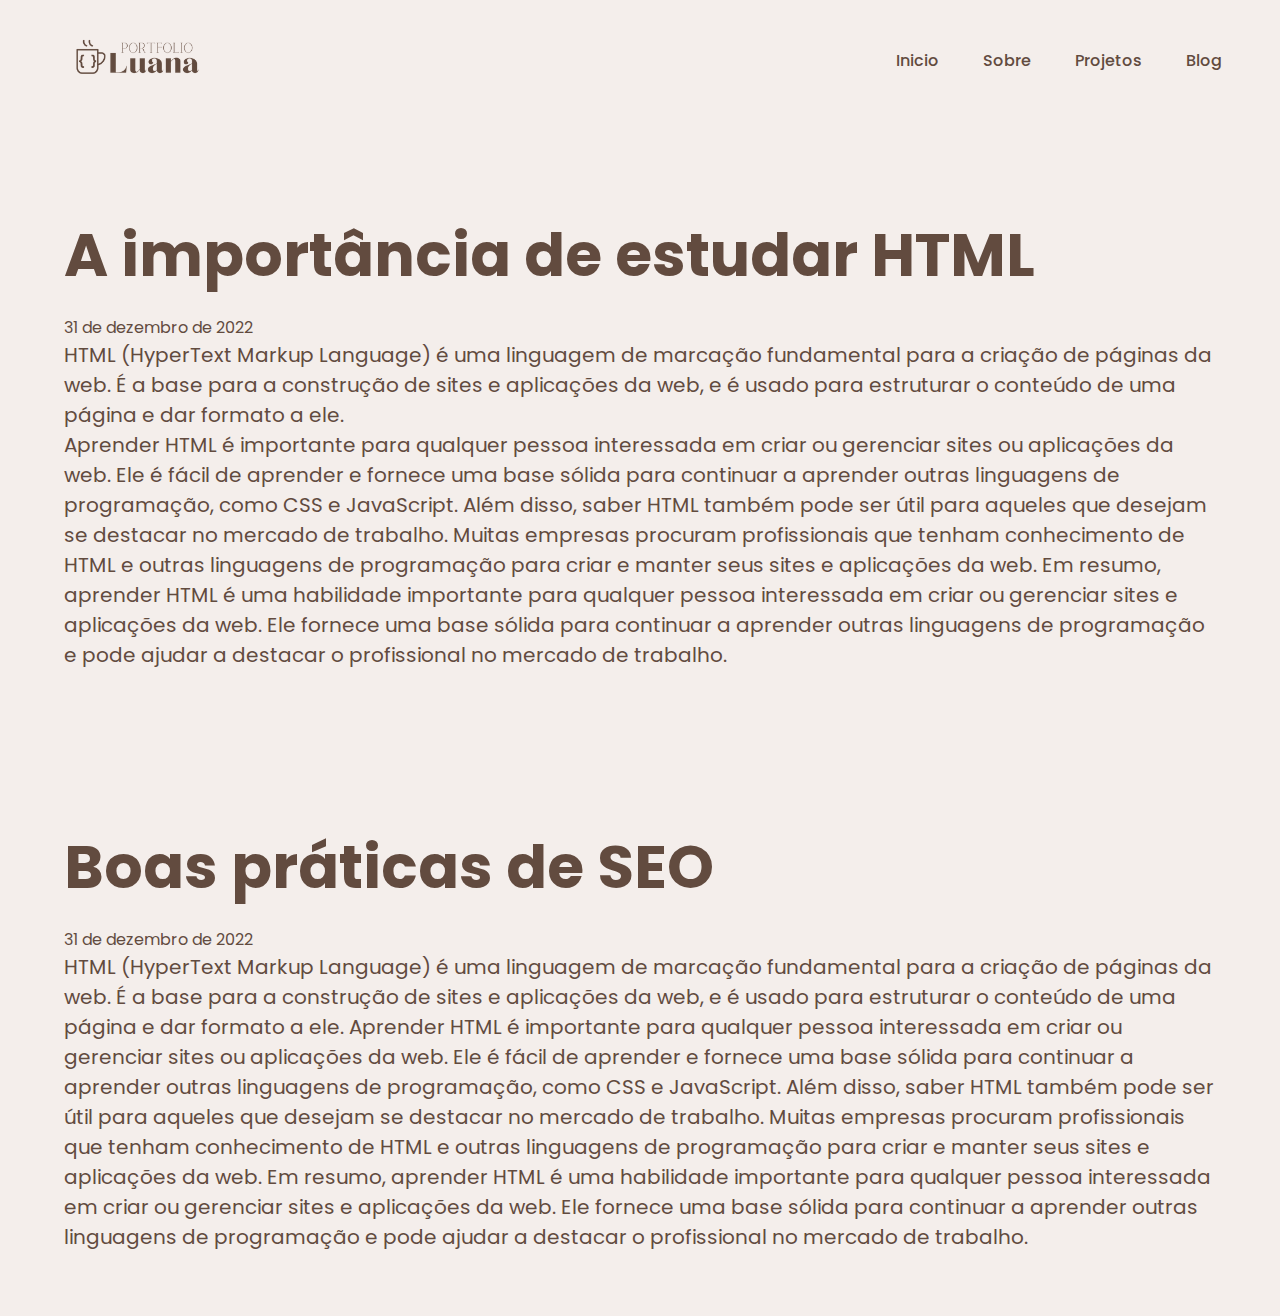
==== blog.html @ dd0d5ee2 "criando blog" ====
<!DOCTYPE html>
<html lang="pt-Br">
<head>
    <meta charset="UTF-8">
    <meta http-equiv="X-UA-Compatible" content="IE=edge">
    <meta name="viewport" content="width=device-width, initial-scale=1.0">
    <title>Luana Portfolio</title>
    <link rel="stylesheet" href="/assets/css/style.css">
    <link rel="stylesheet" href="https://unicons.iconscout.com/release/v4.0.0/css/line.css">
</head>

<body>
    <div class="container-blog">
        <header>
            <a href="index.html"><img src="assets/img/logo.png" alt="Logo" class="logo"></a>
                <nav>
                    <ul class="nav__links">
                        <li>
                            <a href="/index.html">Inicio</a>
                        </li>
                        <li>
                            <a href="/sobre.html">Sobre</a>
                        </li>
                        <li>
                            <a href="/projetos.html">Projetos</a>
                        </li>
                        <li>
                            <a href="/blog.html">Blog</a>
                        </li>
                    </ul>
                </nav>
        </header>

        <section class="content" id="conteudo">
            <section class="texto-content">
                <h1>A importância de estudar HTML</h1>
                <time datetime="2022-12-31" class="data">31 de dezembro de 2022</time>
                <p>HTML (HyperText Markup Language) é uma linguagem de marcação fundamental para a criação de páginas da web. É a base para a construção de sites e aplicações da web, e é usado para estruturar o conteúdo de uma página e dar formato a ele.

                <p>Aprender HTML é importante para qualquer pessoa interessada em criar ou gerenciar sites ou aplicações da web. Ele é fácil de aprender e fornece uma base sólida para continuar a aprender outras linguagens de programação, como CSS e JavaScript.              
                Além disso, saber HTML também pode ser útil para aqueles que desejam se destacar no mercado de trabalho. Muitas empresas procuram profissionais que tenham conhecimento de HTML e outras linguagens de programação para criar e manter seus sites e aplicações da web.
                Em resumo, aprender HTML é uma habilidade importante para qualquer pessoa interessada em criar ou gerenciar sites e aplicações da web. Ele fornece uma base sólida para continuar a aprender outras linguagens de programação e pode ajudar a destacar o profissional no mercado de trabalho.
                </p>
            </section>
            <section class="texto-content">
                <h1>Boas práticas de SEO</h1>
                <time datetime="2022-12-31" class="data">31 de dezembro de 2022</time>
                <p>HTML (HyperText Markup Language) é uma linguagem de marcação fundamental para a criação de páginas da web. É a base para a construção de sites e aplicações da web, e é usado para estruturar o conteúdo de uma página e dar formato a ele.
                        Aprender HTML é importante para qualquer pessoa interessada em criar ou gerenciar sites ou aplicações da web. Ele é fácil de aprender e fornece uma base sólida para continuar a aprender outras linguagens de programação, como CSS e JavaScript.                      
                        Além disso, saber HTML também pode ser útil para aqueles que desejam se destacar no mercado de trabalho. Muitas empresas procuram profissionais que tenham conhecimento de HTML e outras linguagens de programação para criar e manter seus sites e aplicações da web.           
                        Em resumo, aprender HTML é uma habilidade importante para qualquer pessoa interessada em criar ou gerenciar sites e aplicações da web. Ele fornece uma base sólida para continuar a aprender outras linguagens de programação e pode ajudar a destacar o profissional no mercado de trabalho.
                </p>
            </section>
        </section>
    </div>
    
    <footer>
        <div class="social-links">
            <a href="https://www.linkedin.com/in/luanasantosmeira/"><i class="uil uil-linkedin"></i></a>
            <a href="https://github.com/tunglna"><i class="uil uil-github"></i></a>
            <a href="https://twitter.com/tunglna"><i class="uil uil-twitter"></i></a>
        </div>
    </footer>
</body>

</html>
---- assets/css/style.css ----
@import url('https://fonts.googleapis.com/css2?family=Poppins:ital,wght@0,400;0,500;1,300&display=swap');

* {
    margin: 0;
    padding: 0;
    font-family: Poppins, sans-serif;
}

body {
    background-size: cover;
}
/*--------------------CORPO DO SITE------------------------*/
.container {
    width: 100vw;
    height: 100vh;
    background-color: #F4EEEB;
}
.container-blog {
    background-color: #F4EEEB;
}
/*--------------------TAMANHO DA LOGO------------------------*/
.logo {
    width: 200px;
}

/*--------------------MEDIA QUERIE DA LOGO------------------------*/
@media screen and (max-width:375px) {
    .logo {
        width: 50%;
    }
}

/*--------------------NAVEGAÇÃO DE PÁGINAS------------------------*/

li, a {
    font-weight: 500;
    font-size: 16px;
    color:#624b3f;
    text-decoration: none;
}

header {
    display: flex;
    justify-content: space-between;
    align-items: center;
    padding: 30px 3%;
}

.nav__links {
    list-style: none;
}

.nav__links li {
    display: inline-block;
    padding: 0px 20px;
} 

.nav__links a {
    transform: all 0.3s ease 0s;
}

.nav__links a:hover {
    color: #838281;
}


/*--------------------CORPO DO SITE------------------------*/

.content {
    display: flex;
    justify-content: space-around;
    align-items: flex-end;
}

/*--------------------BLOG------------------------*/

.data {
    color: #624b3f;
}

#conteudo {
    flex-direction: column;

}

/*--------------------TEXTO PRINCIPAL NO CORPO DO SITE------------------------*/

.texto-content h1 {
    font-size: 60px;
    font-weight: 100px;
    margin-top: 24px;
    margin-bottom: 15px;
    color: #624b3f;
}

.texto-content p {
    font-size: 20px;
    color: #624b3f;
}

.texto-content {
    margin: 5% 5% 5% 5%;
}

/*--------------------ICONES DO TEXTO PRINCIPAL------------------------*/

.arrow-icons {
    margin-top: 40px;
    display: flex;
}

.arrow-icons img {
    width: 40px;
    margin-right: 24px;
}

/*--------------------IMAGEM QUE FICA NO CORPO DO SITE------------------------*/

.feature-img {
    height: 300px;
}

/*--------------------RODAPÉ------------------------*/

footer {
    background-color: #F4EEEB;
}

.social-links {
    display: flex;
    align-items: center;
    justify-content: center;
}

.social-links a {
    text-decoration: none;
    color: #624b3f;
    font-size: 30px;
}

/*--------------------SUB-SEÇÕES DO SITE------------------------*/

.container-projeto {
    display: flex;
    font-size: 100%;
    justify-content: space-evenly;
}


/*--------------------SOBRE------------------------*/

.container-sobre {
    display: flex;
    align-items: center;
    justify-content: center;
    flex-direction: column-reverse;
}

.texto-sobre {
    width: 600px;
    padding: 2%;
    display: flex;
    flex-direction: column;
    align-items: center;
    text-align: center;
    color: #624b3f;
}

@media (max-width: 700px) {
    .texto-sobre {
        width: 500px;
    }
}

.imagem-sobre {
    width: 350px;
}
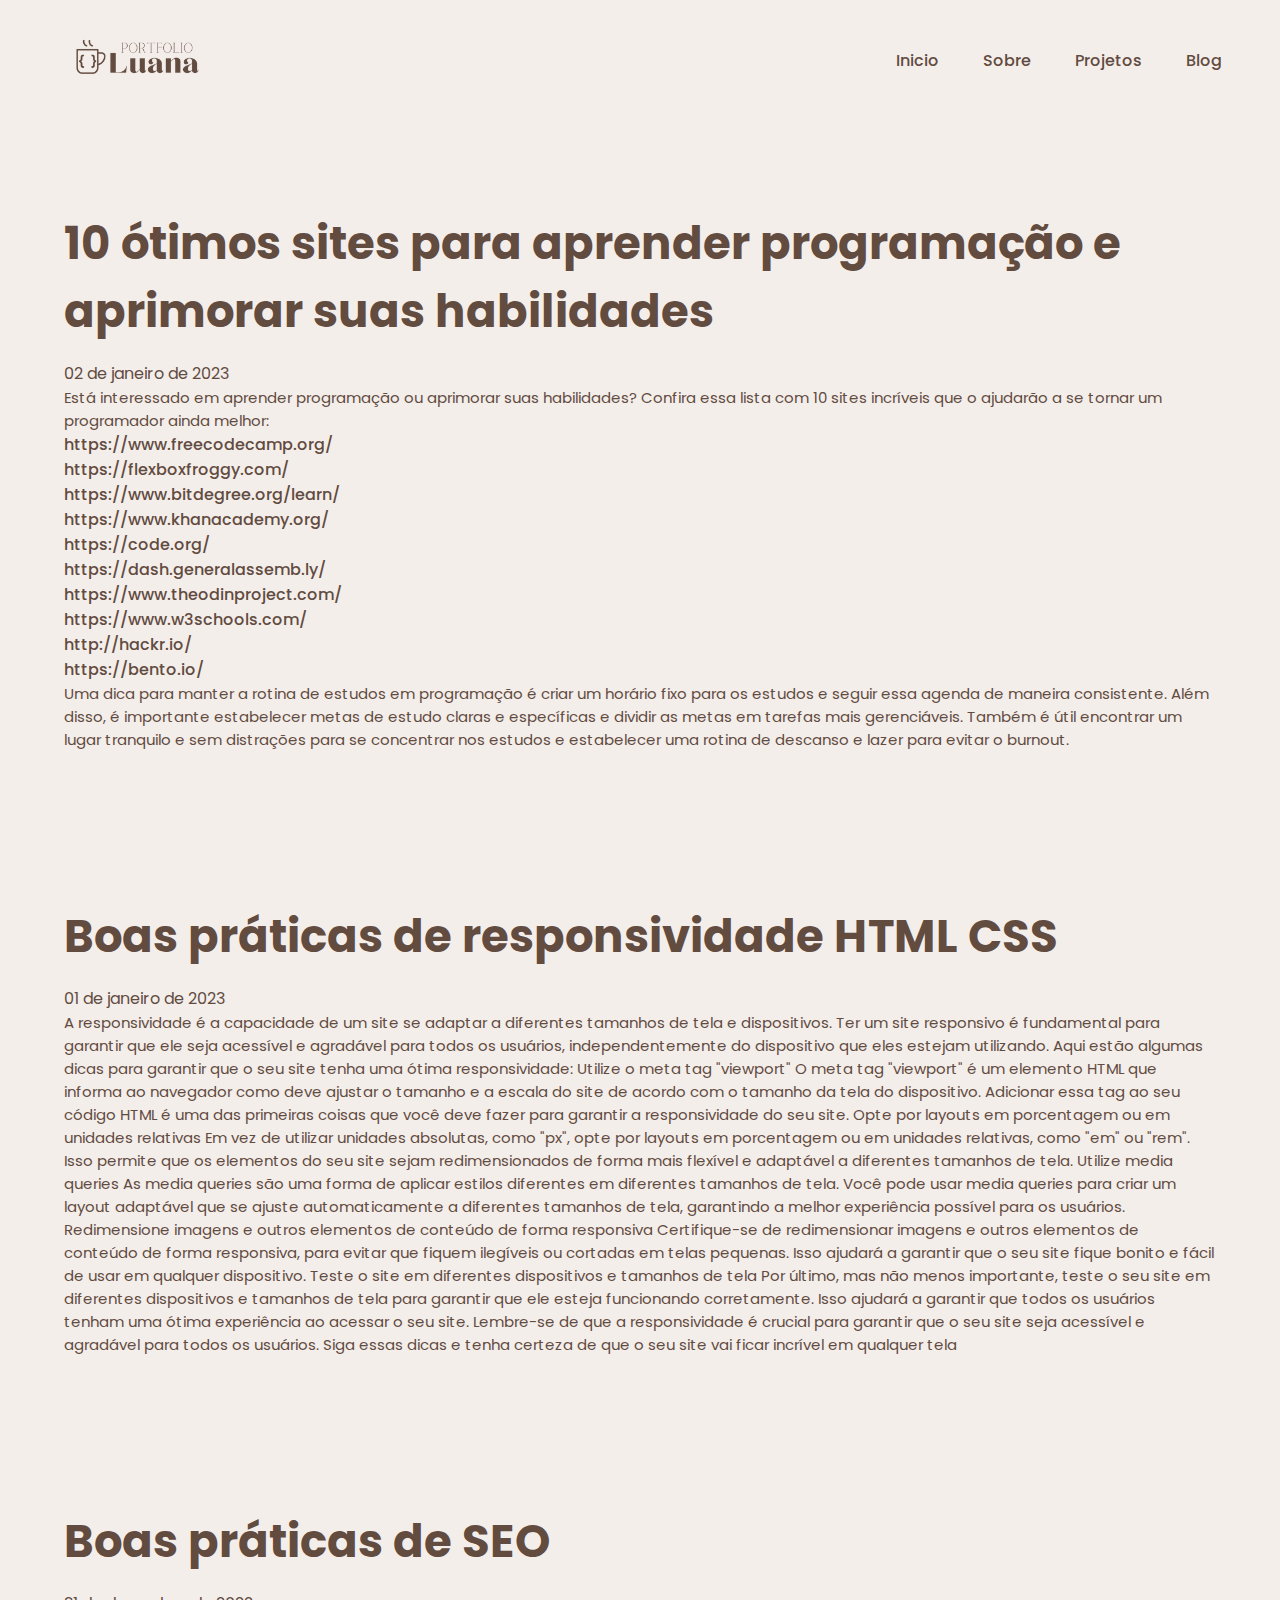
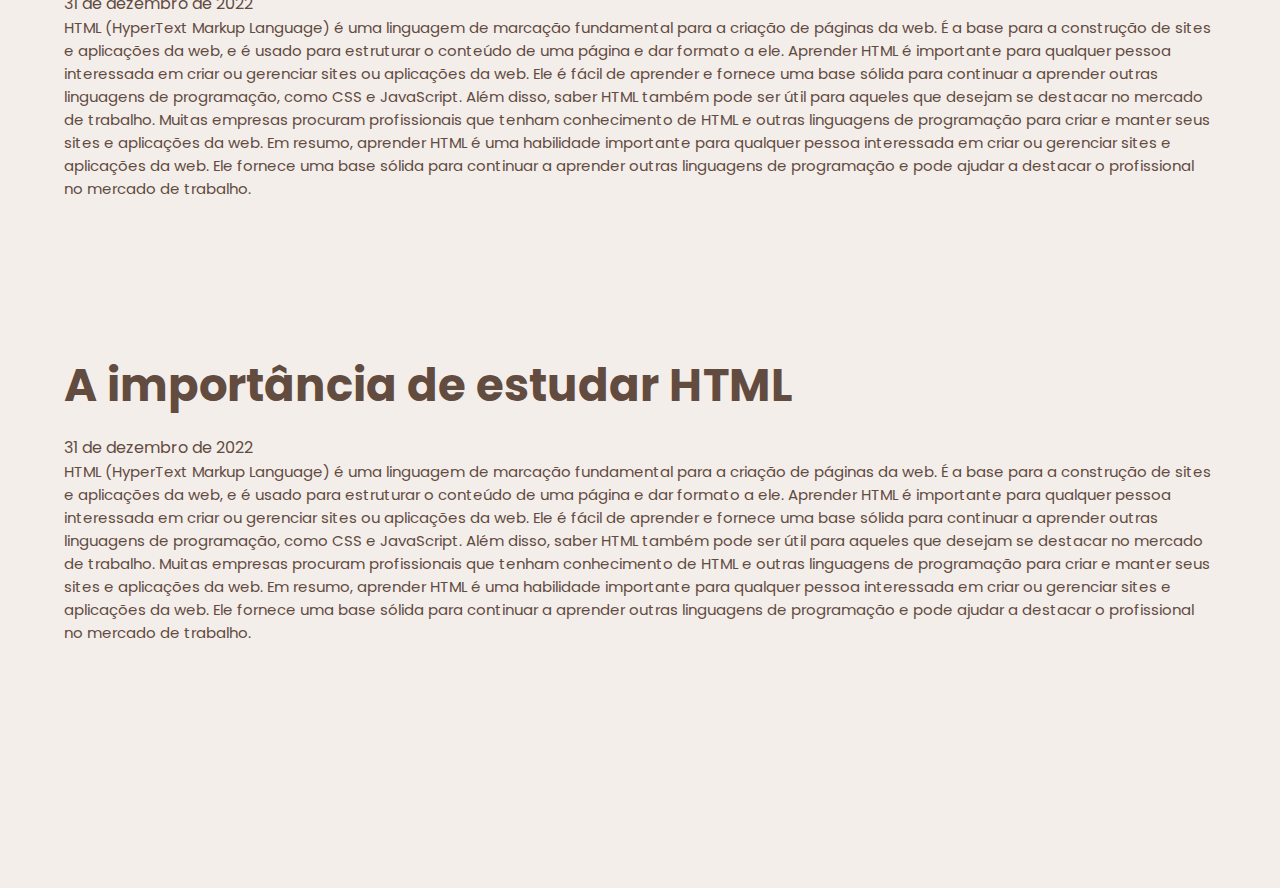
==== commit f0d07e5b: "post blog" ====
--- a/blog.html
+++ b/blog.html
@@ -7,6 +7,7 @@
     <title>Luana Portfolio</title>
     <link rel="stylesheet" href="/assets/css/style.css">
     <link rel="stylesheet" href="https://unicons.iconscout.com/release/v4.0.0/css/line.css">
+    <link rel="shortcut icon" href="assets/img/img.png" type="image/x-icon">
 </head>
 
 <body>
@@ -31,34 +32,105 @@
                 </nav>
         </header>
 
-        <section class="content" id="conteudo">
-            <section class="texto-content">
-                <h1>A importância de estudar HTML</h1>
+        <div class="content-blog">
+
+            <div class="texto-content">
+                <a href="/blog/dicas-sites-estudar.html"><h1>10 ótimos sites para aprender programação e aprimorar suas habilidades</h1></a>
+                <time datetime="2023-01-02" class="data">02 de janeiro de 2023</time>
+                <p class="p-blog">
+                    Está interessado em aprender programação ou aprimorar suas habilidades? Confira essa lista com 10 sites incríveis que o ajudarão a se tornar um programador ainda melhor:
+                            
+                    <ul>
+                        <li>
+                            <a href="https://www.freecodecamp.org/" target="_blank">https://www.freecodecamp.org/</a>
+                        </li>
+                        <li>
+                            <a href="https://flexboxfroggy.com/" target="_blank">https://flexboxfroggy.com/</a>
+                        </li>
+                        <li>
+                            <a href="https://www.bitdegree.org/learn/" target="_blank">https://www.bitdegree.org/learn/</a>
+                        </li>
+                        <li>
+                            <a href="https://www.khanacademy.org/" target="_blank">https://www.khanacademy.org/</a>
+                        </li>
+                        <li>
+                            <a href="https://code.org/" target="_blank">https://code.org/</a>
+                        </li>
+                        <li>    
+                            <a href="https://dash.generalassemb.ly/" target="_blank">https://dash.generalassemb.ly/</a>
+                        </li>
+                        <li>
+                            <a href="https://www.theodinproject.com/" target="_blank">https://www.theodinproject.com/</a>
+                        </li>
+                        <li>
+                            <a href="https://www.w3schools.com/" target="_blank">https://www.w3schools.com/</a>
+                        </li>
+                        <li>
+                            <a href="http://hackr.io/" target="_blank">http://hackr.io/</a>
+                        </li>
+                        <li>
+                            <a href="https://bento.io/" target="_blank">https://bento.io/</a>
+                        </li>
+                    </ul>
+                <p class="p-blog">
+                Uma dica para manter a rotina de estudos em programação é criar um horário fixo para os estudos e seguir essa agenda de maneira consistente. Além disso, é importante estabelecer metas de estudo claras e específicas e dividir as metas em tarefas mais gerenciáveis. Também é útil encontrar um lugar tranquilo e sem distrações para se concentrar nos estudos e estabelecer uma rotina de descanso e lazer para evitar o burnout.
+                </p>
+            </div>
+
+            <div class="texto-content">
+                <a href="/blog/responsividade-HTML-CSS.html"><h1>Boas práticas de responsividade HTML CSS</h1></a>
+                <time datetime="2023-01-01" class="data">01 de janeiro de 2023</time>
+                <p class="p-blog">
+                    A responsividade é a capacidade de um site se adaptar a diferentes tamanhos de tela e dispositivos. Ter um site responsivo é fundamental para garantir que ele seja acessível e agradável para todos os usuários, independentemente do dispositivo que eles estejam utilizando.
+
+                    Aqui estão algumas dicas para garantir que o seu site tenha uma ótima responsividade:
+                    
+                    Utilize o meta tag "viewport"
+                    O meta tag "viewport" é um elemento HTML que informa ao navegador como deve ajustar o tamanho e a escala do site de acordo com o tamanho da tela do dispositivo. Adicionar essa tag ao seu código HTML é uma das primeiras coisas que você deve fazer para garantir a responsividade do seu site.
+                    
+                    Opte por layouts em porcentagem ou em unidades relativas
+                    Em vez de utilizar unidades absolutas, como "px", opte por layouts em porcentagem ou em unidades relativas, como "em" ou "rem". Isso permite que os elementos do seu site sejam redimensionados de forma mais flexível e adaptável a diferentes tamanhos de tela.
+                    
+                    Utilize media queries
+                    As media queries são uma forma de aplicar estilos diferentes em diferentes tamanhos de tela. Você pode usar media queries para criar um layout adaptável que se ajuste automaticamente a diferentes tamanhos de tela, garantindo a melhor experiência possível para os usuários.
+                    
+                    Redimensione imagens e outros elementos de conteúdo de forma responsiva
+                    Certifique-se de redimensionar imagens e outros elementos de conteúdo de forma responsiva, para evitar que fiquem ilegíveis ou cortadas em telas pequenas. Isso ajudará a garantir que o seu site fique bonito e fácil de usar em qualquer dispositivo.
+                    
+                    Teste o site em diferentes dispositivos e tamanhos de tela
+                    Por último, mas não menos importante, teste o seu site em diferentes dispositivos e tamanhos de tela para garantir que ele esteja funcionando corretamente. Isso ajudará a garantir que todos os usuários tenham uma ótima experiência ao acessar o seu site.
+                    
+                    Lembre-se de que a responsividade é crucial para garantir que o seu site seja acessível e agradável para todos os usuários. Siga essas dicas e tenha certeza de que o seu site vai ficar incrível em qualquer tela
+                </p>
+            </div>
+
+            <div class="texto-content">
+                <a href="/blog/boas-praticas-de-seo.html"><h1>Boas práticas de SEO</h1></a>
                 <time datetime="2022-12-31" class="data">31 de dezembro de 2022</time>
-                <p>HTML (HyperText Markup Language) é uma linguagem de marcação fundamental para a criação de páginas da web. É a base para a construção de sites e aplicações da web, e é usado para estruturar o conteúdo de uma página e dar formato a ele.
-
-                <p>Aprender HTML é importante para qualquer pessoa interessada em criar ou gerenciar sites ou aplicações da web. Ele é fácil de aprender e fornece uma base sólida para continuar a aprender outras linguagens de programação, como CSS e JavaScript.              
-                Além disso, saber HTML também pode ser útil para aqueles que desejam se destacar no mercado de trabalho. Muitas empresas procuram profissionais que tenham conhecimento de HTML e outras linguagens de programação para criar e manter seus sites e aplicações da web.
-                Em resumo, aprender HTML é uma habilidade importante para qualquer pessoa interessada em criar ou gerenciar sites e aplicações da web. Ele fornece uma base sólida para continuar a aprender outras linguagens de programação e pode ajudar a destacar o profissional no mercado de trabalho.
-                </p>
-            </section>
-            <section class="texto-content">
-                <h1>Boas práticas de SEO</h1>
-                <time datetime="2022-12-31" class="data">31 de dezembro de 2022</time>
-                <p>HTML (HyperText Markup Language) é uma linguagem de marcação fundamental para a criação de páginas da web. É a base para a construção de sites e aplicações da web, e é usado para estruturar o conteúdo de uma página e dar formato a ele.
+                <p class="p-blog">HTML (HyperText Markup Language) é uma linguagem de marcação fundamental para a criação de páginas da web. É a base para a construção de sites e aplicações da web, e é usado para estruturar o conteúdo de uma página e dar formato a ele.
                         Aprender HTML é importante para qualquer pessoa interessada em criar ou gerenciar sites ou aplicações da web. Ele é fácil de aprender e fornece uma base sólida para continuar a aprender outras linguagens de programação, como CSS e JavaScript.                      
                         Além disso, saber HTML também pode ser útil para aqueles que desejam se destacar no mercado de trabalho. Muitas empresas procuram profissionais que tenham conhecimento de HTML e outras linguagens de programação para criar e manter seus sites e aplicações da web.           
                         Em resumo, aprender HTML é uma habilidade importante para qualquer pessoa interessada em criar ou gerenciar sites e aplicações da web. Ele fornece uma base sólida para continuar a aprender outras linguagens de programação e pode ajudar a destacar o profissional no mercado de trabalho.
                 </p>
-            </section>
-        </section>
+            </div>
+            <div class="texto-content">
+                <a href="/blog/a-importancia-de-estudar-html.html"><h1>A importância de estudar HTML</h1></a>
+                <time datetime="2022-12-31" class="data">31 de dezembro de 2022</time>
+                <p class="p-blog">HTML (HyperText Markup Language) é uma linguagem de marcação fundamental para a criação de páginas da web. É a base para a construção de sites e aplicações da web, e é usado para estruturar o conteúdo de uma página e dar formato a ele.
+
+                Aprender HTML é importante para qualquer pessoa interessada em criar ou gerenciar sites ou aplicações da web. Ele é fácil de aprender e fornece uma base sólida para continuar a aprender outras linguagens de programação, como CSS e JavaScript.              
+                Além disso, saber HTML também pode ser útil para aqueles que desejam se destacar no mercado de trabalho. Muitas empresas procuram profissionais que tenham conhecimento de HTML e outras linguagens de programação para criar e manter seus sites e aplicações da web.
+                Em resumo, aprender HTML é uma habilidade importante para qualquer pessoa interessada em criar ou gerenciar sites e aplicações da web. Ele fornece uma base sólida para continuar a aprender outras linguagens de programação e pode ajudar a destacar o profissional no mercado de trabalho.
+                </p>
+            </div>
+        </div>
     </div>
     
     <footer>
         <div class="social-links">
             <a href="https://www.linkedin.com/in/luanasantosmeira/"><i class="uil uil-linkedin"></i></a>
             <a href="https://github.com/tunglna"><i class="uil uil-github"></i></a>
-            <a href="https://twitter.com/tunglna"><i class="uil uil-twitter"></i></a>
+            <a href="https://www.instagram.com/tunglna"><i class="uil uil-instagram-alt"></i></i></a>
         </div>
     </footer>
 </body>
--- a/assets/css/style.css
+++ b/assets/css/style.css
@@ -11,12 +11,12 @@
 }
 /*--------------------CORPO DO SITE------------------------*/
 .container {
-    width: 100vw;
-    height: 100vh;
     background-color: #F4EEEB;
+    
 }
 .container-blog {
     background-color: #F4EEEB;
+    
 }
 /*--------------------TAMANHO DA LOGO------------------------*/
 .logo {
@@ -24,9 +24,9 @@
 }
 
 /*--------------------MEDIA QUERIE DA LOGO------------------------*/
-@media screen and (max-width:375px) {
+@media screen and (max-width:400px) {
     .logo {
-        width: 50%;
+        width: 200px;
     }
 }
 
@@ -37,6 +37,7 @@
     font-size: 16px;
     color:#624b3f;
     text-decoration: none;
+    list-style:none;
 }
 
 header {
@@ -68,39 +69,63 @@
 
 .content {
     display: flex;
+    justify-content: space-between;
+    align-items: center;
+    flex-wrap: wrap;
+}
+
+
+/*--------------------BLOG------------------------*/
+
+.data {
+    color: #624b3f;
+}
+
+.content-blog {
+    display: flex;
     justify-content: space-around;
     align-items: flex-end;
-}
-
-/*--------------------BLOG------------------------*/
-
-.data {
-    color: #624b3f;
-}
-
-#conteudo {
+    flex-wrap: wrap;
     flex-direction: column;
-
-}
+}
+.codigo {
+    background-color: #624b3f;
+    color:  #F4EEEB;
+    width: 65%;
+    height: 100%;
+    text-align: center;
+    margin: 0 auto
+}
+
+.codigo-css {
+    background-color: #624b3f;
+    color:  #F4EEEB;
+    width: 30%;
+    height: 100%;
+    text-align: center;
+    margin: 0 auto
+}
+
 
 /*--------------------TEXTO PRINCIPAL NO CORPO DO SITE------------------------*/
 
 .texto-content h1 {
-    font-size: 60px;
-    font-weight: 100px;
+    font-size: 45px;
     margin-top: 24px;
     margin-bottom: 15px;
     color: #624b3f;
 }
 
+
 .texto-content p {
-    font-size: 20px;
+    font-size: 15px;
     color: #624b3f;
 }
 
 .texto-content {
     margin: 5% 5% 5% 5%;
 }
+
 
 /*--------------------ICONES DO TEXTO PRINCIPAL------------------------*/
 
@@ -117,33 +142,21 @@
 /*--------------------IMAGEM QUE FICA NO CORPO DO SITE------------------------*/
 
 .feature-img {
-    height: 300px;
-}
-
-/*--------------------RODAPÉ------------------------*/
-
-footer {
-    background-color: #F4EEEB;
-}
-
-.social-links {
-    display: flex;
-    align-items: center;
-    justify-content: center;
-}
-
-.social-links a {
-    text-decoration: none;
-    color: #624b3f;
-    font-size: 30px;
-}
-
-/*--------------------SUB-SEÇÕES DO SITE------------------------*/
+    width: 20em;
+    height: 20em;
+    margin: 5%;
+
+}
+
+
+
+/*--------------------PROJETO------------------------*/
 
 .container-projeto {
     display: flex;
     font-size: 100%;
     justify-content: space-evenly;
+    flex-wrap: wrap;
 }
 
 
@@ -168,7 +181,13 @@
 
 @media (max-width: 700px) {
     .texto-sobre {
-        width: 500px;
+        width: 300px;
+    }
+}
+
+@media (max-width: 400px) {
+    .texto-sobre {
+        width: 350px;
     }
 }
 
@@ -176,3 +195,26 @@
     width: 350px;
 }
 
+/*--------------------RODAPÉ------------------------*/
+
+footer {
+    background-color: #F4EEEB;
+    width: 100vw;
+    height: 20vh;
+}
+
+.footer-projeto {
+    height: 50vh;
+}
+
+.social-links {
+    display: flex;
+    align-items: center;
+    justify-content: center;
+}
+
+.social-links a {
+    text-decoration: none;
+    color: #624b3f;
+    font-size: 30px;
+}
